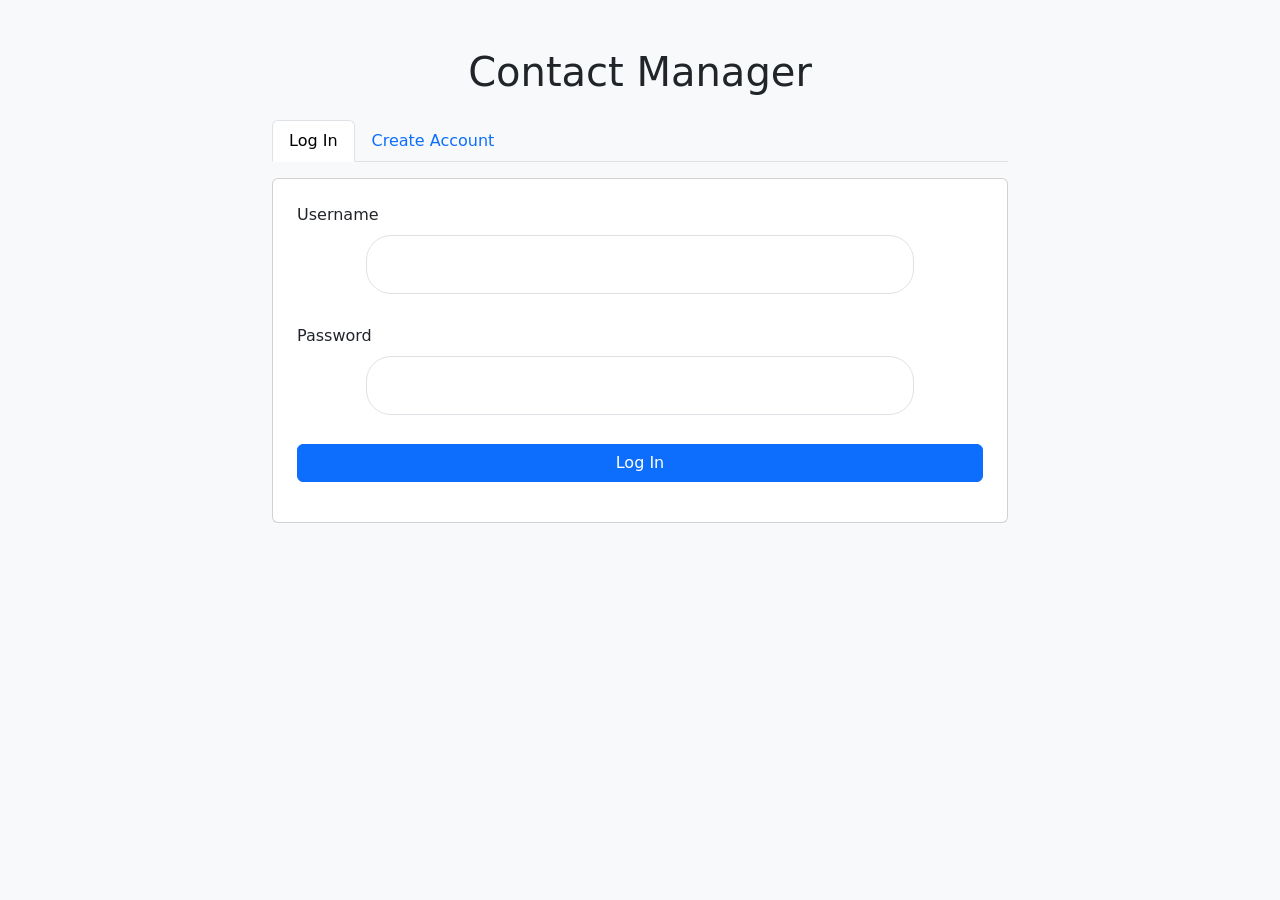
==== contacts.html @ 86dad6ef "Add contact creation form" ====
<!DOCTYPE html>
<html lang="en">
<head>
	<meta charset="utf-8">
	<meta name="viewport" content="width=device-width, initial-scale=1">
	<title>My Contacts</title>
	<link href="https://cdn.jsdelivr.net/npm/bootstrap@5.3.3/dist/css/bootstrap.min.css" rel="stylesheet">
</head>
<body class="bg-light">

<main class="container py-4">

	<h1>Contacts Manager</h1>

	<div class="input-group mb-3" style="max-width: 400px;">
		<input type="text" id="searchInput" class="form-control" placeholder="Search contacts">
		<button type="button" id="searchButton" class="btn btn-outline-secondary">Search</button>
	</div>

	<div class="table-responsive">
	<table class="table table-hover bg-white">
		<thead class="table-light">
		<tr>
			<th scope="col">First Name</th>
			<th scope="col">Last Name</th>
			<th scope="col">Phone #</th>
			<th scope="col">Email</th>
			<th scope="col">Date Added</th>
		</tr>
		</thead>
		<tbody id="contactsBody">
		</tbody>
	</table>
	</div>

	<h2 class="mt-4">Add Contact</h2>
	<form id="addContactForm" class="row g-2 align-items-end" style="max-width: 700px;">
		<div class="col">
			<label for="addFirstName" class="form-label">First Name</label>
			<input type="text" id="addFirstName" class="form-control" required>
		</div>
		<div class="col">
			<label for="addLastName" class="form-label">Last Name</label>
			<input type="text" id="addLastName" class="form-control" required>
		</div>
		<div class="col">
			<label for="addPhone" class="form-label">Phone #</label>
			<input type="text" id="addPhone" class="form-control" required>
		</div>
		<div class="col">
			<label for="addEmail" class="form-label">Email</label>
			<input type="email" id="addEmail" class="form-control" required>
		</div>
		<div class="col-auto">
			<button type="submit" class="btn btn-primary">Add Contact</button>
		</div>
	</form>

</main>

<div id="message" class="text-danger"></div>
<script src="js/contacts.js"></script>
</body>
</html>
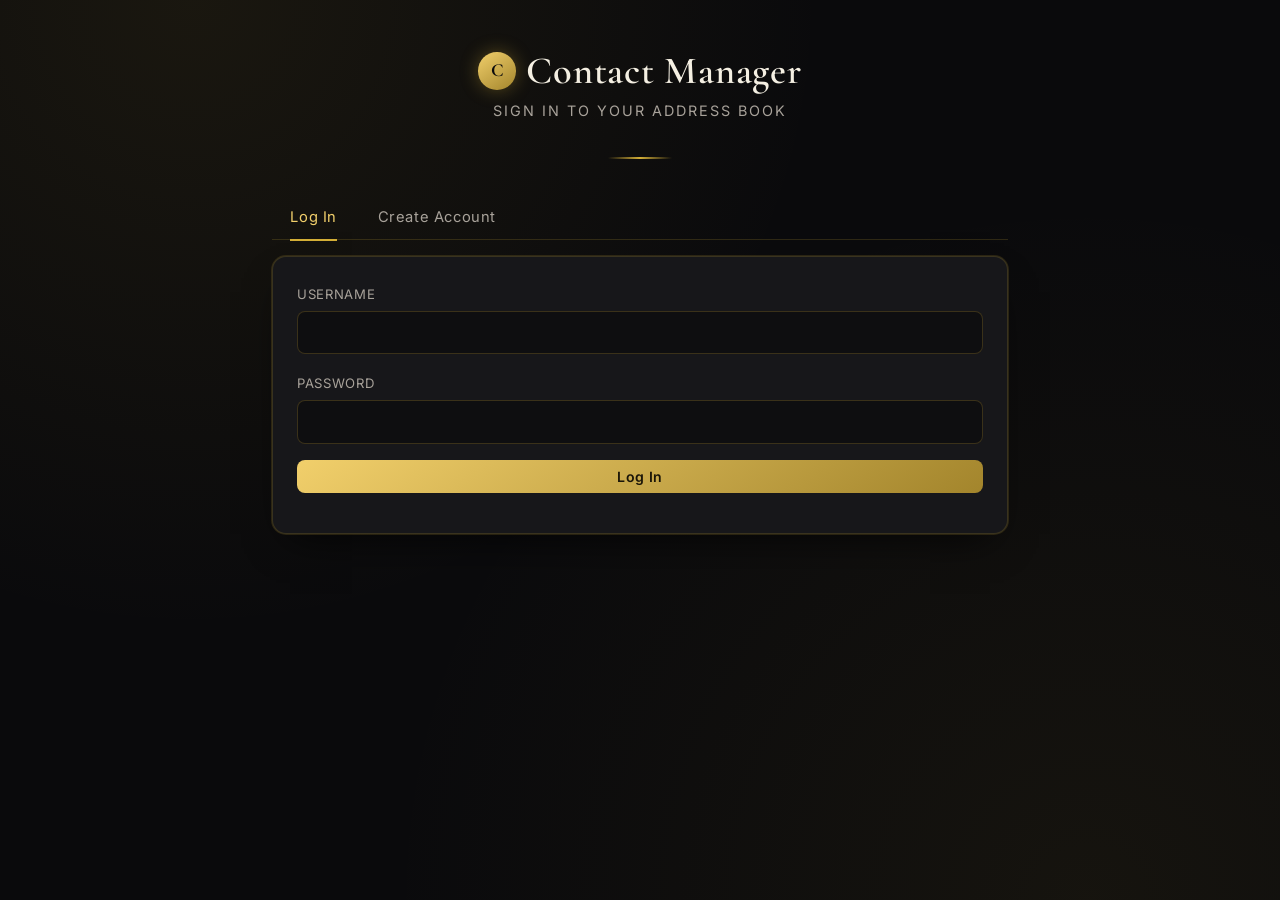
==== commit 710e2fdf: "Redesign UI with a black and gold theme Replace the leftover demo-era CSS with a cohesive dark theme" ====
--- a/contacts.html
+++ b/contacts.html
@@ -4,61 +4,84 @@
 	<meta charset="utf-8">
 	<meta name="viewport" content="width=device-width, initial-scale=1">
 	<title>My Contacts</title>
+	<link rel="preconnect" href="https://fonts.googleapis.com">
+	<link rel="preconnect" href="https://fonts.gstatic.com" crossorigin>
+	<link href="https://fonts.googleapis.com/css2?family=Cormorant+Garamond:wght@600;700&family=Inter:wght@400;500;600&display=swap" rel="stylesheet">
 	<link href="https://cdn.jsdelivr.net/npm/bootstrap@5.3.3/dist/css/bootstrap.min.css" rel="stylesheet">
+	<link href="css/styles.css" rel="stylesheet">
 </head>
-<body class="bg-light">
+<body>
 
-<main class="container py-4">
+<main class="container py-4 py-md-5">
 
-	<h1>Contacts Manager</h1>
+	<div class="app-shell">
 
-	<div class="input-group mb-3" style="max-width: 400px;">
-		<input type="text" id="searchInput" class="form-control" placeholder="Search contacts">
-		<button type="button" id="searchButton" class="btn btn-outline-secondary">Search</button>
+		<div class="app-header">
+			<div class="brand-bar" style="justify-content: flex-start; margin-bottom: 0;">
+				<span class="brand-mark" aria-hidden="true">C</span>
+				<h1>Contacts Manager</h1>
+			</div>
+			<button type="button" id="logoutButton" class="btn btn-outline-secondary btn-sm">Log Out</button>
+		</div>
+
+		<span class="section-label">Add Contact</span>
+		<form id="addContactForm" class="row g-2 align-items-end mb-4">
+			<div class="col">
+				<label for="addFirstName" class="form-label">First Name</label>
+				<input type="text" id="addFirstName" class="form-control" required>
+			</div>
+			<div class="col">
+				<label for="addLastName" class="form-label">Last Name</label>
+				<input type="text" id="addLastName" class="form-control" required>
+			</div>
+			<div class="col">
+				<label for="addPhone" class="form-label">Phone #</label>
+				<input type="text" id="addPhone" class="form-control" required>
+			</div>
+			<div class="col">
+				<label for="addEmail" class="form-label">Email</label>
+				<input type="email" id="addEmail" class="form-control" required>
+			</div>
+			<div class="col-auto">
+				<button type="submit" class="btn btn-success">Add Contact</button>
+			</div>
+		</form>
+
+		<span class="section-label">Search</span>
+		<div class="input-group mb-3" style="max-width: 400px;">
+			<label for="searchInput" class="visually-hidden">Search contacts</label>
+			<input type="text" id="searchInput" class="form-control" placeholder="Search contacts">
+			<button type="button" id="searchButton" class="btn btn-outline-secondary">Search</button>
+		</div>
+
+		<div class="d-flex align-items-center gap-2 mb-3">
+			<p id="resultCount" class="text-muted mb-0"></p>
+			<button type="button" id="prevPage" class="btn btn-sm btn-outline-secondary" disabled>Previous</button>
+			<button type="button" id="nextPage" class="btn btn-sm btn-outline-secondary" disabled>Next</button>
+		</div>
+
+		<div class="table-responsive">
+		<table class="table table-hover">
+			<thead>
+			<tr>
+				<th scope="col">First Name</th>
+				<th scope="col">Last Name</th>
+				<th scope="col">Phone #</th>
+				<th scope="col">Email</th>
+				<th scope="col">Date Added</th>
+				<th scope="col">Actions</th>
+			</tr>
+			</thead>
+			<tbody id="contactsBody">
+			</tbody>
+		</table>
+		</div>
+
 	</div>
-
-	<div class="table-responsive">
-	<table class="table table-hover bg-white">
-		<thead class="table-light">
-		<tr>
-			<th scope="col">First Name</th>
-			<th scope="col">Last Name</th>
-			<th scope="col">Phone #</th>
-			<th scope="col">Email</th>
-			<th scope="col">Date Added</th>
-		</tr>
-		</thead>
-		<tbody id="contactsBody">
-		</tbody>
-	</table>
-	</div>
-
-	<h2 class="mt-4">Add Contact</h2>
-	<form id="addContactForm" class="row g-2 align-items-end" style="max-width: 700px;">
-		<div class="col">
-			<label for="addFirstName" class="form-label">First Name</label>
-			<input type="text" id="addFirstName" class="form-control" required>
-		</div>
-		<div class="col">
-			<label for="addLastName" class="form-label">Last Name</label>
-			<input type="text" id="addLastName" class="form-control" required>
-		</div>
-		<div class="col">
-			<label for="addPhone" class="form-label">Phone #</label>
-			<input type="text" id="addPhone" class="form-control" required>
-		</div>
-		<div class="col">
-			<label for="addEmail" class="form-label">Email</label>
-			<input type="email" id="addEmail" class="form-control" required>
-		</div>
-		<div class="col-auto">
-			<button type="submit" class="btn btn-primary">Add Contact</button>
-		</div>
-	</form>
 
 </main>
 
-<div id="message" class="text-danger"></div>
+<div id="message" class="text-danger container"></div>
 <script src="js/contacts.js"></script>
 </body>
 </html>
--- a/css/styles.css
+++ b/css/styles.css
@@ -0,0 +1,358 @@
+/* ============================================================
+   Contact Manager — Black & Gold theme
+   ============================================================ */
+
+:root {
+	--bg-void: #0a0a0c;
+	--bg-base: #121214;
+	--bg-panel: #17171a;
+	--bg-panel-raised: #1e1e22;
+	--bg-input: #0e0e10;
+
+	--gold: #d4af37;
+	--gold-bright: #f1cf6b;
+	--gold-dim: #a3852c;
+	--gold-soft: rgba(212, 175, 55, 0.14);
+	--gold-soft-strong: rgba(212, 175, 55, 0.28);
+
+	--text-primary: #f4efe2;
+	--text-muted: #a8a29a;
+	--text-faint: #706b62;
+
+	--danger: #e35c5c;
+	--success: #c9b45a;
+
+	--border-soft: rgba(212, 175, 55, 0.18);
+	--shadow-gold: 0 0 0 1px rgba(212, 175, 55, 0.16), 0 18px 40px -18px rgba(0, 0, 0, 0.85);
+}
+
+* {
+	box-sizing: border-box;
+}
+
+html, body {
+	height: 100%;
+}
+
+body {
+	background:
+		radial-gradient(circle at 15% 0%, rgba(212, 175, 55, 0.08), transparent 45%),
+		radial-gradient(circle at 85% 100%, rgba(212, 175, 55, 0.06), transparent 50%),
+		var(--bg-void);
+	color: var(--text-primary);
+	font-family: 'Inter', -apple-system, BlinkMacSystemFont, 'Segoe UI', sans-serif;
+	min-height: 100vh;
+}
+
+::selection {
+	background: var(--gold-soft-strong);
+	color: var(--text-primary);
+}
+
+/* ---------- Headings / brand ---------- */
+
+h1, h2, h3 {
+	font-family: 'Cormorant Garamond', 'Playfair Display', Georgia, serif;
+	font-weight: 600;
+	letter-spacing: 0.02em;
+	color: var(--text-primary);
+}
+
+.brand-bar {
+	display: flex;
+	align-items: center;
+	justify-content: center;
+	gap: 0.65rem;
+	margin-bottom: 0.35rem;
+}
+
+.brand-mark {
+	width: 2.35rem;
+	height: 2.35rem;
+	border-radius: 50%;
+	display: inline-flex;
+	align-items: center;
+	justify-content: center;
+	font-family: 'Cormorant Garamond', Georgia, serif;
+	font-weight: 700;
+	font-size: 1.15rem;
+	color: var(--bg-void);
+	background: linear-gradient(145deg, var(--gold-bright), var(--gold-dim));
+	box-shadow: 0 0 18px rgba(212, 175, 55, 0.35);
+}
+
+h1 {
+	font-size: 2.4rem;
+	text-align: center;
+}
+
+.page-subtitle {
+	text-align: center;
+	color: var(--text-muted);
+	font-size: 0.9rem;
+	letter-spacing: 0.14em;
+	text-transform: uppercase;
+	margin-bottom: 2.25rem;
+}
+
+.gold-rule {
+	width: 64px;
+	height: 2px;
+	margin: 0 auto 2.25rem;
+	background: linear-gradient(90deg, transparent, var(--gold), transparent);
+}
+
+/* ---------- Tabs (login / register) ---------- */
+
+.nav-tabs {
+	border-bottom: 1px solid var(--border-soft);
+	gap: 0.25rem;
+}
+
+.nav-tabs .nav-link {
+	border: none;
+	border-radius: 0;
+	color: var(--text-muted);
+	font-size: 0.92rem;
+	letter-spacing: 0.04em;
+	padding: 0.7rem 1.15rem;
+	background: transparent;
+	position: relative;
+	transition: color 0.2s ease;
+}
+
+.nav-tabs .nav-link::after {
+	content: "";
+	position: absolute;
+	left: 1.15rem;
+	right: 1.15rem;
+	bottom: -1px;
+	height: 2px;
+	background: var(--gold);
+	transform: scaleX(0);
+	transition: transform 0.2s ease;
+}
+
+.nav-tabs .nav-link:hover {
+	color: var(--text-primary);
+}
+
+.nav-tabs .nav-link.active {
+	color: var(--gold-bright);
+	background: transparent;
+}
+
+.nav-tabs .nav-link.active::after {
+	transform: scaleX(1);
+}
+
+/* ---------- Cards / panels ---------- */
+
+.card {
+	background: var(--bg-panel);
+	border: 1px solid var(--border-soft);
+	border-radius: 14px;
+	box-shadow: var(--shadow-gold);
+	color: var(--text-primary);
+}
+
+/* ---------- Forms ---------- */
+
+.form-label {
+	color: var(--text-muted);
+	font-size: 0.82rem;
+	letter-spacing: 0.05em;
+	text-transform: uppercase;
+	margin-bottom: 0.4rem;
+}
+
+.form-control {
+	background: var(--bg-input);
+	border: 1px solid rgba(212, 175, 55, 0.22);
+	color: var(--text-primary);
+	border-radius: 8px;
+	padding: 0.55rem 0.85rem;
+}
+
+.form-control::placeholder {
+	color: var(--text-faint);
+}
+
+.form-control:focus {
+	background: var(--bg-input);
+	border-color: var(--gold);
+	color: var(--text-primary);
+	box-shadow: 0 0 0 0.2rem var(--gold-soft);
+}
+
+.form-control:-webkit-autofill {
+	-webkit-text-fill-color: var(--text-primary);
+	-webkit-box-shadow: 0 0 0 1000px var(--bg-input) inset;
+	caret-color: var(--text-primary);
+}
+
+.form-text {
+	color: var(--text-faint);
+}
+
+/* ---------- Buttons ---------- */
+
+.btn {
+	border-radius: 8px;
+	font-size: 0.88rem;
+	letter-spacing: 0.03em;
+	transition: transform 0.15s ease, box-shadow 0.15s ease, background 0.15s ease, color 0.15s ease;
+}
+
+.btn:active {
+	transform: translateY(1px);
+}
+
+.btn-primary,
+.btn-success {
+	background: linear-gradient(145deg, var(--gold-bright), var(--gold-dim));
+	border: none;
+	color: #1a1508;
+	font-weight: 600;
+}
+
+.btn-primary:hover,
+.btn-primary:focus,
+.btn-success:hover,
+.btn-success:focus {
+	background: linear-gradient(145deg, var(--gold-bright), var(--gold));
+	color: #1a1508;
+	box-shadow: 0 8px 22px -8px rgba(212, 175, 55, 0.55);
+}
+
+.btn-outline-secondary,
+.btn-outline-primary,
+.btn-outline-danger {
+	background: transparent;
+	border: 1px solid var(--border-soft);
+	color: var(--text-muted);
+}
+
+.btn-outline-secondary:hover,
+.btn-outline-secondary:focus {
+	background: var(--gold-soft);
+	border-color: var(--gold);
+	color: var(--gold-bright);
+}
+
+.btn-outline-primary:hover,
+.btn-outline-primary:focus {
+	background: var(--gold-soft);
+	border-color: var(--gold);
+	color: var(--gold-bright);
+}
+
+.btn-outline-danger {
+	border-color: rgba(227, 92, 92, 0.35);
+	color: var(--danger);
+}
+
+.btn-outline-danger:hover,
+.btn-outline-danger:focus {
+	background: rgba(227, 92, 92, 0.12);
+	border-color: var(--danger);
+	color: #ff8a8a;
+}
+
+.btn-outline-secondary:disabled {
+	opacity: 0.35;
+}
+
+/* ---------- Status text ---------- */
+
+#loginResult,
+#registerResult,
+#message {
+	font-size: 0.85rem;
+}
+
+.text-danger {
+	color: var(--danger) !important;
+}
+
+.text-success {
+	color: var(--gold-bright) !important;
+}
+
+.text-muted {
+	color: var(--text-muted) !important;
+}
+
+/* ---------- Contacts page shell ---------- */
+
+.app-shell {
+	background: var(--bg-panel);
+	border: 1px solid var(--border-soft);
+	border-radius: 16px;
+	box-shadow: var(--shadow-gold);
+	padding: 2rem;
+}
+
+.app-header {
+	display: flex;
+	justify-content: space-between;
+	align-items: center;
+	margin-bottom: 1.75rem;
+	padding-bottom: 1.25rem;
+	border-bottom: 1px solid var(--border-soft);
+}
+
+.app-header h1 {
+	font-size: 1.9rem;
+	text-align: left;
+	margin: 0;
+}
+
+.section-label {
+	color: var(--gold);
+	font-size: 0.78rem;
+	letter-spacing: 0.14em;
+	text-transform: uppercase;
+	margin-bottom: 0.75rem;
+	display: block;
+}
+
+/* ---------- Table ---------- */
+
+.table-responsive {
+	border: 1px solid var(--border-soft);
+	border-radius: 12px;
+	overflow: hidden;
+}
+
+.table {
+	--bs-table-bg: var(--bg-panel-raised);
+	--bs-table-color: var(--text-primary);
+	--bs-table-striped-bg: rgba(255, 255, 255, 0.02);
+	--bs-table-hover-bg: var(--gold-soft);
+	--bs-table-hover-color: var(--text-primary);
+	--bs-table-border-color: var(--border-soft);
+	margin-bottom: 0;
+}
+
+.table thead th {
+	background: var(--bg-base);
+	color: var(--gold);
+	font-size: 0.75rem;
+	letter-spacing: 0.09em;
+	text-transform: uppercase;
+	font-weight: 600;
+	border-bottom: 1px solid var(--border-soft);
+	padding: 0.85rem 1rem;
+}
+
+.table td {
+	padding: 0.75rem 1rem;
+	vertical-align: middle;
+	border-color: var(--border-soft);
+}
+
+.table-light {
+	--bs-table-bg: var(--bg-base);
+	--bs-table-color: var(--gold);
+}
